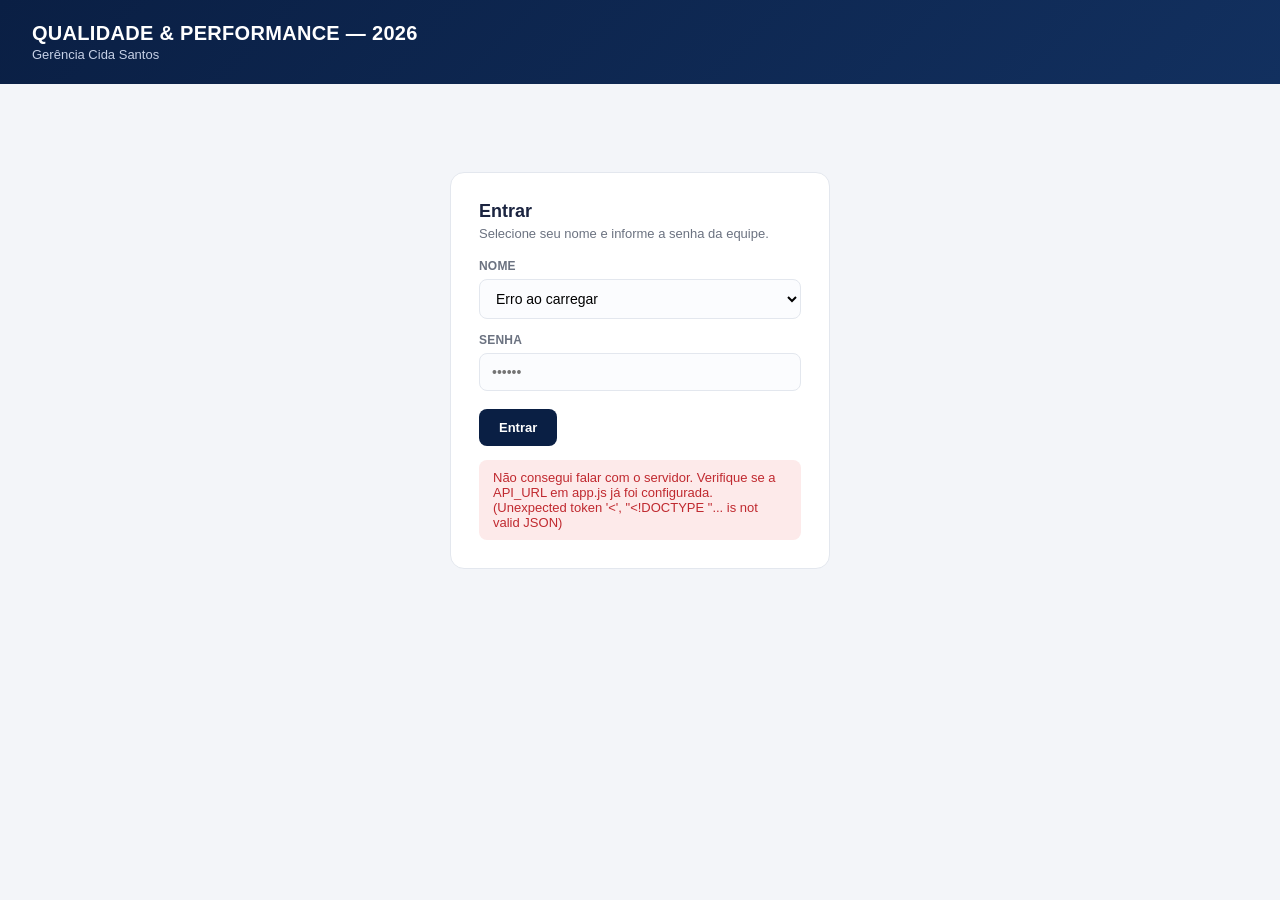
==== compilado.html @ 3427b267 "Add files via upload" ====
<!DOCTYPE html>
<html lang="pt-BR">
<head>
<meta charset="UTF-8">
<meta name="viewport" content="width=device-width, initial-scale=1.0">
<title>Compilado por Conta — Qualidade & Performance 2026</title>
<link rel="stylesheet" href="style.css">
</head>
<body>

<header class="topbar">
  <div>
    <h1>Qualidade & Performance — Diário de Bordo Executivo</h1>
    <p id="subtitulo">Visão geral das iniciativas e resultados por conta</p>
  </div>
  <div class="session" id="sessionBar"></div>
</header>

<nav class="tabs" id="navTabs">
  <a href="index.html">Início</a>
  <a href="reportar.html">1 · Reportar</a>
  <a href="relatorios.html">2 · Ver Relatórios</a>
  <a href="compilado.html" class="active">3 · Compilado</a>
  <a href="diretoria.html" id="navDiretoria" style="display:none;">4 · Direção Executiva</a>
</nav>

<main>

  <div class="section" id="seletorDiretoriaBox">
    <div class="section-title"><span class="badge">🔒</span>Visão para apresentação</div>
    <p style="font-size:13px; color:var(--muted); margin-top:-8px;">
      Escolha qual diretoria você vai apresentar. Só as contas dessa diretoria aparecem na tela — nada da outra diretoria fica visível, mesmo em compartilhamento de tela.
    </p>
    <div class="grid cols-2">
      <div>
        <label>Diretoria</label>
        <select id="diretoriaSelect" onchange="onDiretoriaChange()"></select>
      </div>
      <div style="display:flex; align-items:flex-end;">
        <button class="secondary" onclick="copiarLinkTravado()">Copiar link travado nessa diretoria</button>
      </div>
    </div>
    <div class="msg" id="linkMsg"></div>
  </div>

  <div class="section">
    <div class="section-title"><span class="badge">1</span>Resumo executivo — por conta</div>
    <table>
      <thead>
        <tr><th>Conta</th><th>Em andamento</th><th>Concluídas</th><th>Em risco</th><th>Savings (R$)</th></tr>
      </thead>
      <tbody id="resumoTbody"></tbody>
    </table>
    <div class="legend">
      <span><span class="status-dot" style="background:#6b8fd1"></span>Não iniciado</span>
      <span><span class="status-dot" style="background:var(--acc-yellow)"></span>Em andamento</span>
      <span><span class="status-dot" style="background:var(--acc-green)"></span>Concluído</span>
      <span><span class="status-dot" style="background:var(--acc-red)"></span>Em risco</span>
    </div>
  </div>

  <div class="grid cols-2">
    <div class="section">
      <div class="section-title"><span class="badge">2</span>Resultados por pilar (acumulado)</div>
      <div class="grid cols-2" id="pilaresGrid"></div>
    </div>

    <div class="section">
      <div class="section-title"><span class="badge">3</span>Detalhe por conta</div>
      <label>Escolha a conta</label>
      <select id="contaSelect" onchange="renderDetalheConta()"></select>
      <table style="margin-top:10px;">
        <thead><tr><th>Iniciativa</th><th>Owner</th><th>Status</th><th>Último resultado</th></tr></thead>
        <tbody id="detalheTbody"></tbody>
      </table>
    </div>
  </div>

</main>

<script src="app.js"></script>
<script>
let session, compilado, config;
let contaParaDiretoria = {};

async function init() {
  session = requireSession(true);
  if (!session) return;
  renderSessionBar();
  document.getElementById('navDiretoria').style.display = 'inline-block';

  config = await callApi('getConfig');
  Object.entries(config.diretorias).forEach(([dir, contas]) => {
    contas.forEach(c => { contaParaDiretoria[c] = dir; });
  });

  compilado = await callApi('getCompilado');

  const params = new URLSearchParams(window.location.search);
  const dirParam = params.get('dir');
  const travado = params.get('lock') === '1';

  const nomesDiretorias = Object.keys(config.diretorias);
  const sel = document.getElementById('diretoriaSelect');
  sel.innerHTML = '<option value="">Todas as diretorias (uso interno)</option>' +
    nomesDiretorias.map(d => `<option value="${d}">${d}</option>`).join('');

  if (dirParam && nomesDiretorias.includes(dirParam)) {
    sel.value = dirParam;
  }

  if (travado && dirParam) {
    document.getElementById('seletorDiretoriaBox').style.display = 'none';
    document.getElementById('navTabs').style.display = 'none';
    document.getElementById('subtitulo').textContent = dirParam;
  }

  renderTudo();
}

function onDiretoriaChange() {
  renderTudo();
}

function contasVisiveis() {
  const dirSelecionada = document.getElementById('diretoriaSelect').value;
  if (!dirSelecionada) return Object.keys(compilado.porConta);
  return config.diretorias[dirSelecionada] || [];
}

function copiarLinkTravado() {
  const dir = document.getElementById('diretoriaSelect').value;
  if (!dir) return showMsg('linkMsg', 'Escolha uma diretoria específica primeiro.', false);
  const url = new URL(window.location.href);
  url.searchParams.set('dir', dir);
  url.searchParams.set('lock', '1');
  navigator.clipboard.writeText(url.toString()).then(() => {
    showMsg('linkMsg', 'Link copiado! Ele já abre travado só nessa diretoria, sem menu e sem opção de trocar.', true);
  }).catch(() => {
    showMsg('linkMsg', 'Não consegui copiar automaticamente. URL: ' + url.toString(), false);
  });
}

function renderTudo() {
  renderResumo();
  renderPilares();
  renderContaSelect();
}

function renderResumo() {
  const tbody = document.getElementById('resumoTbody');
  const contas = contasVisiveis();
  let totais = { emAndamento: 0, concluidas: 0, emRisco: 0, savings: 0 };

  tbody.innerHTML = contas.map(conta => {
    const c = compilado.porConta[conta];
    if (!c) return '';
    totais.emAndamento += c.emAndamento;
    totais.concluidas += c.concluidas;
    totais.emRisco += c.emRisco;
    totais.savings += c.savings;
    return `<tr>
      <td>${contaTagHtml(conta)}</td>
      <td>${c.emAndamento}</td>
      <td>${c.concluidas}</td>
      <td>${c.emRisco}</td>
      <td>${c.savings ? 'R$ ' + c.savings.toLocaleString('pt-BR') : '—'}</td>
    </tr>`;
  }).join('') + `<tr style="font-weight:800;">
      <td>TOTAL</td>
      <td>${totais.emAndamento}</td>
      <td>${totais.concluidas}</td>
      <td>${totais.emRisco}</td>
      <td>R$ ${totais.savings.toLocaleString('pt-BR')}</td>
    </tr>`;
}

function renderPilares() {
  const grid = document.getElementById('pilaresGrid');
  const contasOk = new Set(contasVisiveis());
  const pilares = Object.keys(compilado.porPilar);
  grid.innerHTML = pilares.map(p => {
    const itens = compilado.porPilar[p].filter(i => contasOk.has(i.conta));
    return `<div class="kpi-card">
      <div class="kpi-label">${p}</div>
      <div class="kpi-value">${itens.length}</div>
      <div style="font-size:11px; color:var(--muted); margin-top:4px;">resultado(s) lançado(s)</div>
    </div>`;
  }).join('');
}

function renderContaSelect() {
  const sel = document.getElementById('contaSelect');
  const contas = contasVisiveis();
  sel.innerHTML = contas.map(c => `<option value="${c}">${c}</option>`).join('');
  renderDetalheConta();
}

function renderDetalheConta() {
  const conta = document.getElementById('contaSelect').value;
  const c = compilado.porConta[conta];
  const tbody = document.getElementById('detalheTbody');
  if (!c || c.iniciativas.length === 0) {
    tbody.innerHTML = '<tr><td colspan="4" class="empty-state">Nenhuma iniciativa cadastrada para essa conta ainda.</td></tr>';
    return;
  }
  tbody.innerHTML = c.iniciativas.map(i => `
    <tr>
      <td>${i.projeto}</td>
      <td>${i.owner}</td>
      <td>${statusPillHtml(i.statusAtual)}</td>
      <td>${i.ultimoResultado || '—'}</td>
    </tr>
  `).join('');
}

init();
</script>
</body>
</html>
---- style.css ----
:root {
  --navy: #0a1f44;
  --navy-light: #12305f;
  --bg: #f3f5f9;
  --card: #ffffff;
  --border: #e3e7ee;
  --text: #1b2440;
  --muted: #6b7280;

  --acc-orange: #ff7a2f;
  --acc-blue: #2f6fed;
  --acc-green: #1fa971;
  --acc-red: #e5484d;
  --acc-yellow: #f5a623;
  --acc-purple: #8b5cf6;
  --acc-teal: #12a894;

  --conta-gol: #ff7a2f;
  --conta-ton: #16182b;
  --conta-porto: #ff6600;
  --conta-varejo: #0a3d91;
  --conta-sams: #004b93;
  --conta-banco: #2f6fed;
  --conta-stone: #00a868;
}

* { box-sizing: border-box; }

body {
  margin: 0;
  font-family: 'Inter', -apple-system, BlinkMacSystemFont, 'Segoe UI', sans-serif;
  background: var(--bg);
  color: var(--text);
}

header.topbar {
  background: linear-gradient(135deg, var(--navy) 0%, var(--navy-light) 100%);
  color: #fff;
  padding: 22px 32px;
  display: flex;
  justify-content: space-between;
  align-items: center;
  flex-wrap: wrap;
  gap: 12px;
}

header.topbar h1 {
  margin: 0;
  font-size: 20px;
  letter-spacing: 0.3px;
  font-weight: 800;
  text-transform: uppercase;
}

header.topbar p {
  margin: 2px 0 0;
  font-size: 13px;
  color: #c6d0e6;
}

header.topbar .session {
  font-size: 13px;
  text-align: right;
  color: #dbe4f7;
}

header.topbar .session button {
  margin-left: 10px;
  background: rgba(255,255,255,0.12);
  border: 1px solid rgba(255,255,255,0.25);
  color: #fff;
  padding: 5px 12px;
  border-radius: 6px;
  cursor: pointer;
  font-size: 12px;
}

nav.tabs {
  display: flex;
  gap: 6px;
  padding: 0 32px;
  background: #fff;
  border-bottom: 1px solid var(--border);
  flex-wrap: wrap;
}

nav.tabs a {
  padding: 14px 16px;
  font-size: 13px;
  font-weight: 600;
  color: var(--muted);
  text-decoration: none;
  border-bottom: 3px solid transparent;
}

nav.tabs a.active, nav.tabs a:hover {
  color: var(--navy);
  border-bottom-color: var(--acc-orange);
}

main {
  max-width: 1200px;
  margin: 0 auto;
  padding: 28px 32px 60px;
}

.section {
  background: var(--card);
  border: 1px solid var(--border);
  border-radius: 12px;
  padding: 20px 22px;
  margin-bottom: 22px;
}

.section-title {
  display: flex;
  align-items: center;
  gap: 10px;
  margin: 0 0 16px;
  font-size: 13px;
  font-weight: 800;
  text-transform: uppercase;
  letter-spacing: 0.4px;
  color: var(--navy);
}

.section-title .badge {
  width: 22px;
  height: 22px;
  border-radius: 50%;
  background: var(--navy);
  color: #fff;
  display: flex;
  align-items: center;
  justify-content: center;
  font-size: 12px;
  flex-shrink: 0;
}

.grid {
  display: grid;
  gap: 16px;
}

.grid.cols-2 { grid-template-columns: 1fr 1fr; }
.grid.cols-3 { grid-template-columns: repeat(3, 1fr); }
.grid.cols-4 { grid-template-columns: repeat(4, 1fr); }

@media (max-width: 900px) {
  .grid.cols-2, .grid.cols-3, .grid.cols-4 { grid-template-columns: 1fr; }
}

table {
  width: 100%;
  border-collapse: collapse;
  font-size: 13px;
}

th {
  text-align: left;
  text-transform: uppercase;
  font-size: 11px;
  letter-spacing: 0.3px;
  color: var(--muted);
  border-bottom: 1px solid var(--border);
  padding: 8px 10px;
}

td {
  padding: 10px;
  border-bottom: 1px solid var(--border);
  vertical-align: middle;
}

tr:last-child td { border-bottom: none; }

.conta-tag {
  display: inline-flex;
  align-items: center;
  gap: 8px;
  font-weight: 700;
  font-size: 13px;
}

.conta-dot {
  width: 10px;
  height: 10px;
  border-radius: 3px;
  flex-shrink: 0;
}

.status-dot {
  width: 9px;
  height: 9px;
  border-radius: 50%;
  display: inline-block;
  margin-right: 6px;
}

.status-pill {
  display: inline-flex;
  align-items: center;
  font-size: 12px;
  font-weight: 600;
  padding: 3px 10px;
  border-radius: 100px;
  background: #f2f4f8;
}

.st-nao-iniciado .status-dot { background: #6b8fd1; }
.st-em-andamento .status-dot { background: var(--acc-yellow); }
.st-concluido .status-dot { background: var(--acc-green); }
.st-em-risco .status-dot { background: var(--acc-red); }

.kpi-card {
  border: 1px solid var(--border);
  border-radius: 10px;
  padding: 16px;
}

.kpi-card .kpi-label {
  font-size: 11px;
  text-transform: uppercase;
  letter-spacing: 0.3px;
  color: var(--muted);
  font-weight: 700;
  margin-bottom: 8px;
  display: flex;
  align-items: center;
  gap: 6px;
}

.kpi-card .kpi-value {
  font-size: 22px;
  font-weight: 800;
}

label {
  display: block;
  font-size: 12px;
  font-weight: 700;
  color: var(--muted);
  text-transform: uppercase;
  letter-spacing: 0.2px;
  margin: 14px 0 6px;
}

label:first-child { margin-top: 0; }

input, select, textarea {
  width: 100%;
  padding: 10px 12px;
  border: 1px solid var(--border);
  border-radius: 8px;
  font-size: 14px;
  font-family: inherit;
  background: #fbfcfe;
}

textarea { resize: vertical; min-height: 70px; }

button.primary {
  background: var(--navy);
  color: #fff;
  border: none;
  padding: 11px 20px;
  border-radius: 8px;
  font-weight: 700;
  font-size: 13px;
  cursor: pointer;
  margin-top: 18px;
}

button.primary:hover { background: var(--navy-light); }

button.secondary {
  background: #fff;
  color: var(--navy);
  border: 1px solid var(--navy);
  padding: 10px 18px;
  border-radius: 8px;
  font-weight: 700;
  font-size: 13px;
  cursor: pointer;
}

.msg {
  padding: 10px 14px;
  border-radius: 8px;
  font-size: 13px;
  margin-top: 14px;
  display: none;
}

.msg.ok { background: #e5f7ee; color: #0d7a4c; display: block; }
.msg.err { background: #fdeaea; color: #c0292f; display: block; }

.hub-grid {
  display: grid;
  grid-template-columns: repeat(2, 1fr);
  gap: 18px;
  margin-top: 24px;
}

@media (max-width: 700px) { .hub-grid { grid-template-columns: 1fr; } }

.hub-card {
  background: var(--card);
  border: 1px solid var(--border);
  border-radius: 14px;
  padding: 22px;
  text-decoration: none;
  color: var(--text);
  display: block;
  transition: box-shadow 0.15s, transform 0.15s;
}

.hub-card:hover { box-shadow: 0 6px 18px rgba(10,31,68,0.12); transform: translateY(-2px); }

.hub-card .num {
  width: 30px; height: 30px; border-radius: 50%;
  background: var(--navy); color: #fff;
  display: flex; align-items: center; justify-content: center;
  font-weight: 800; font-size: 13px; margin-bottom: 12px;
}

.hub-card h3 { margin: 0 0 6px; font-size: 16px; }
.hub-card p { margin: 0; font-size: 13px; color: var(--muted); }

.login-wrap {
  max-width: 380px;
  margin: 60px auto;
  background: var(--card);
  border: 1px solid var(--border);
  border-radius: 14px;
  padding: 28px;
}

.login-wrap h2 { margin: 0 0 4px; font-size: 18px; }
.login-wrap p.sub { margin: 0 0 18px; font-size: 13px; color: var(--muted); }

.legend {
  display: flex;
  gap: 18px;
  flex-wrap: wrap;
  font-size: 12px;
  color: var(--muted);
  padding-top: 14px;
  border-top: 1px solid var(--border);
  margin-top: 6px;
}

.legend span { display: inline-flex; align-items: center; gap: 6px; }

.empty-state {
  text-align: center;
  padding: 30px 10px;
  color: var(--muted);
  font-size: 13px;
}
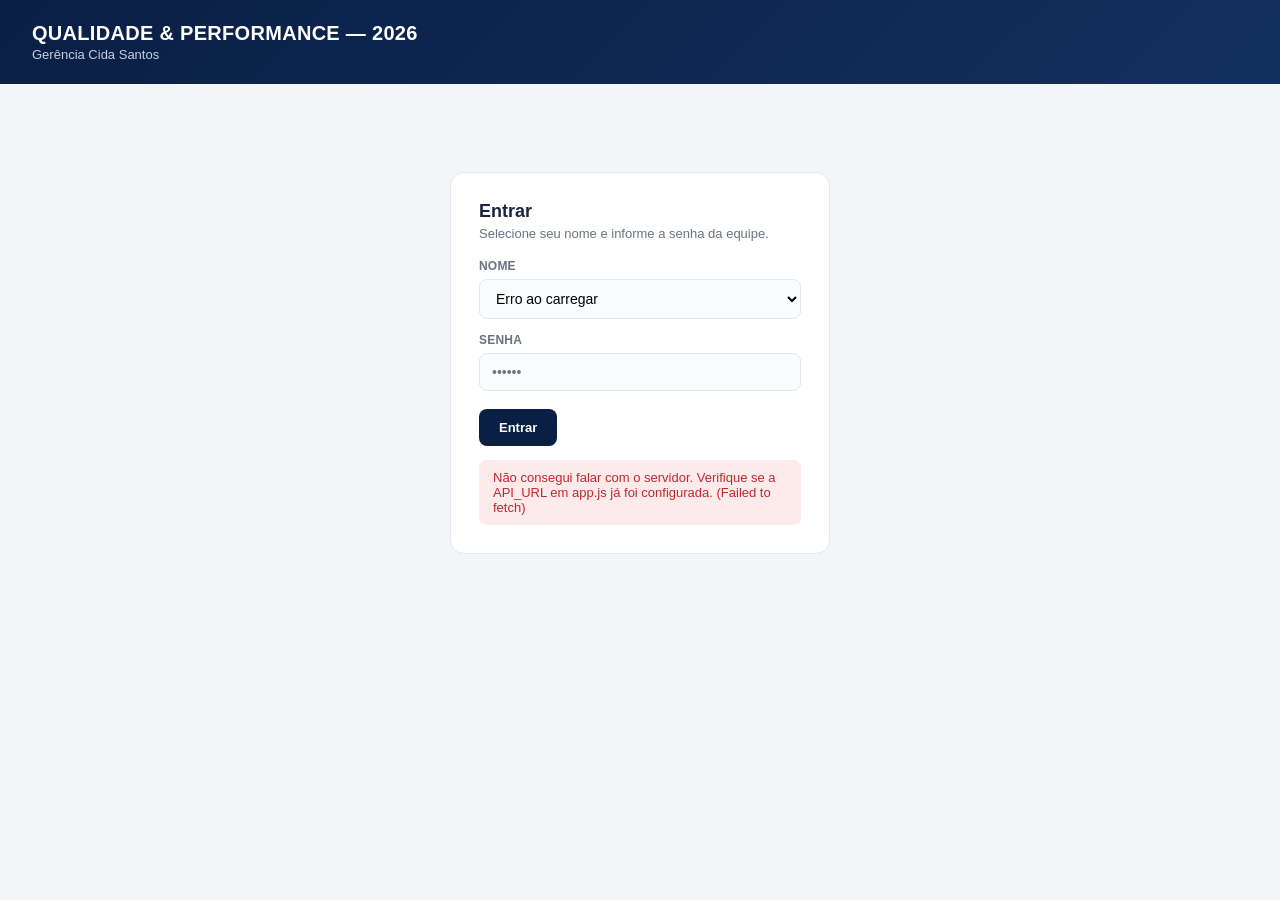
==== commit 12bbcd5b: "Add files via upload" ====
--- a/compilado.html
+++ b/compilado.html
@@ -70,7 +70,7 @@
       <label>Escolha a conta</label>
       <select id="contaSelect" onchange="renderDetalheConta()"></select>
       <table style="margin-top:10px;">
-        <thead><tr><th>Iniciativa</th><th>Owner</th><th>Status</th><th>Último resultado</th></tr></thead>
+        <thead><tr><th>Iniciativa</th><th>Owner</th><th>Status</th><th>Último resultado</th><th>Savings vinculado</th></tr></thead>
         <tbody id="detalheTbody"></tbody>
       </table>
     </div>
@@ -210,6 +210,7 @@
       <td>${i.owner}</td>
       <td>${statusPillHtml(i.statusAtual)}</td>
       <td>${i.ultimoResultado || '—'}</td>
+      <td>${i.savingsVinculado ? 'R$ ' + i.savingsVinculado.toLocaleString('pt-BR') : '—'}</td>
     </tr>
   `).join('');
 }
